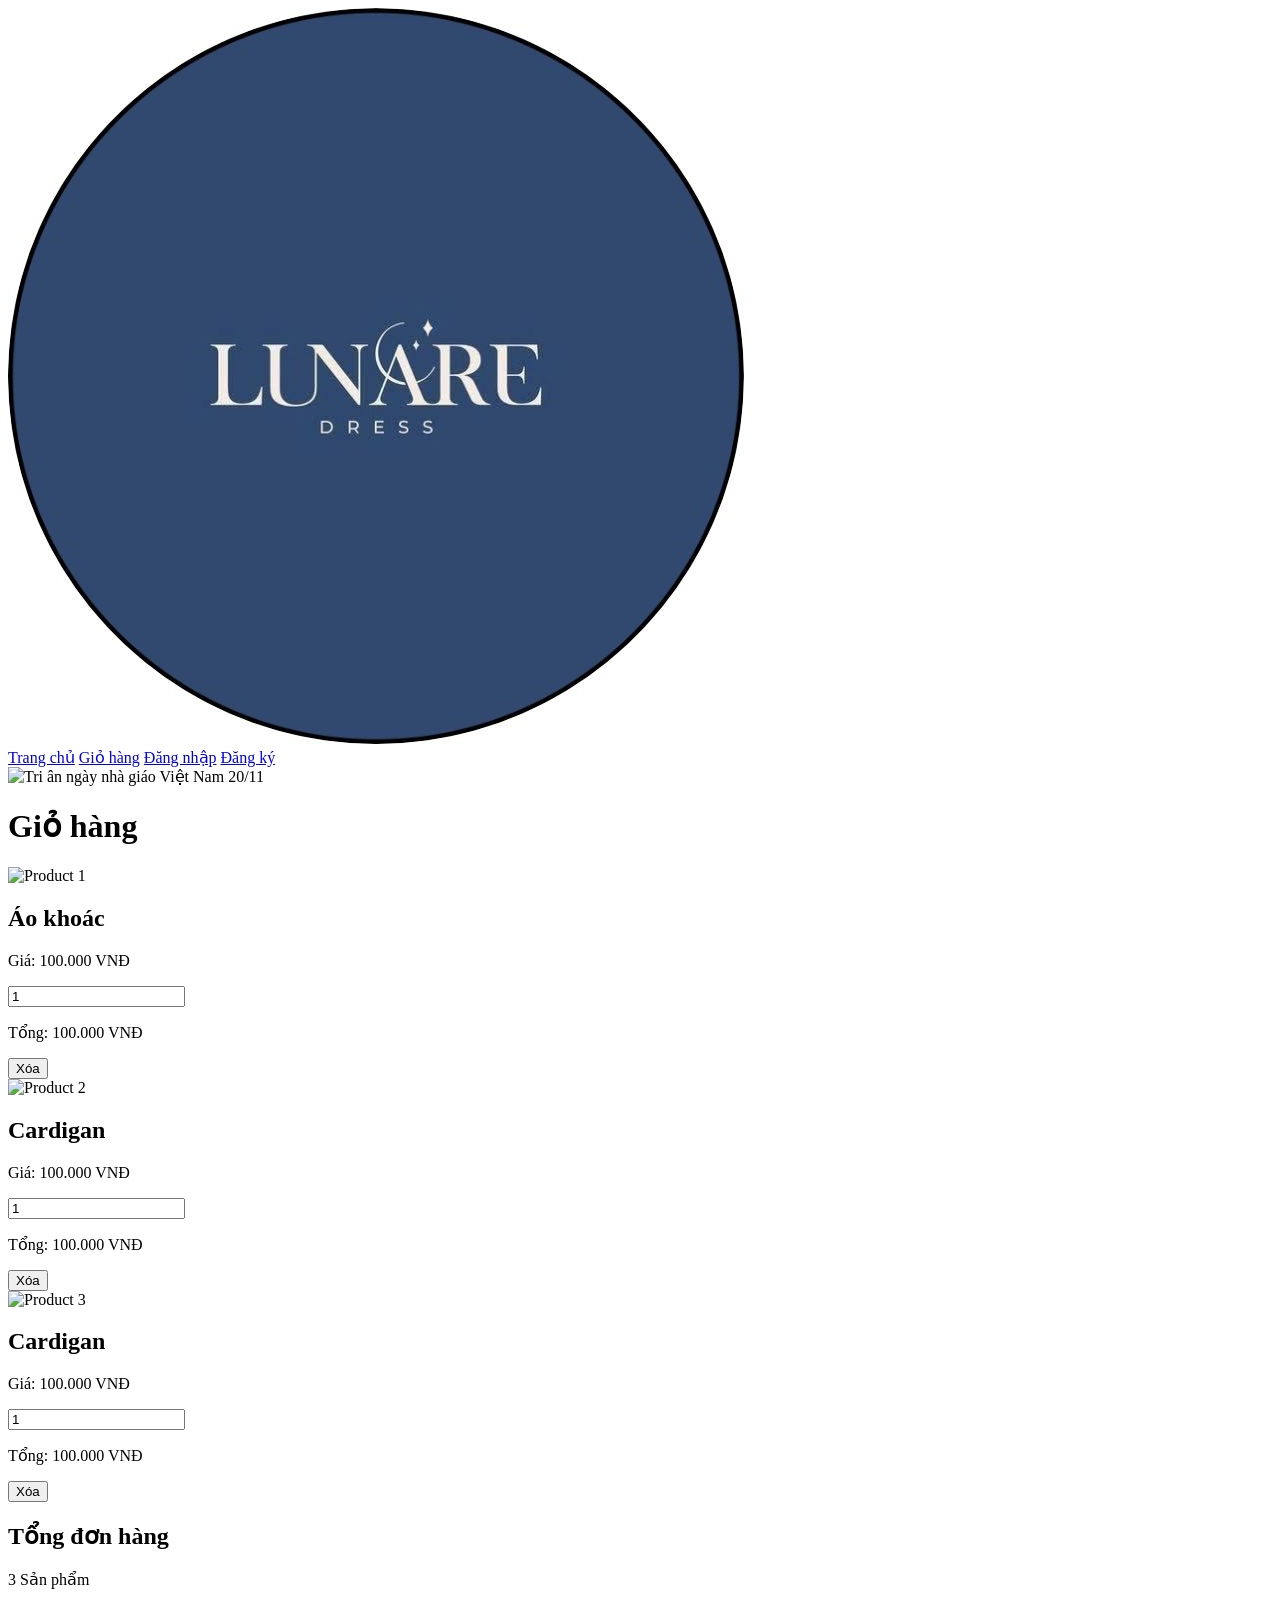
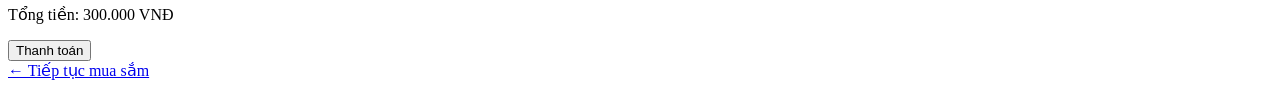
==== cart.html @ 4fadccc2 "Add files via upload" ====
<!DOCTYPE html>
<html lang="en">
<head>
    <meta charset="UTF-8">
    <meta name="viewport" content="width=device-width, initial-scale=1.0">
    <title>Giỏ hàng</title>
    <link rel="stylesheet" href="css/cart_style.css">
</head>
<body>
    <header class = "navbar">
        <div class = "logo">
            <a href="index.html">
                <img src="images/logo.jpg">
            </a>
        </div>

        <nav>
            <a href = "index.html">Trang chủ</a>
            <a href = "cart.html">Giỏ hàng</a>
            <a href = "login.html">Đăng nhập</a>
            <a href="register.html">Đăng ký</a>
        </nav>
    </header>

    <div class="banner">
        <img src="images/banner.jpg" alt="Tri ân ngày nhà giáo Việt Nam 20/11">
    </div>


    <main class = "cart-container">
        <h1>Giỏ hàng</h1>
        <div class = "cart-wrapper">
            <div class = "cart-item">
                <img src = "images/product1.jpg" alt = "Product 1">
                <div class = "item-details">
                    <div class = "item-header">
                        <h2>Áo khoác</h2>
                        <p>Giá: 100.000 VNĐ</p>
                    </div>
                    
                    <div class = "quantity-box">
                        <input type = "number" id = "quantity1" min = "1" value = "1">
                    </div>
                    
                    <div class = "item-footer">
                        <p>Tổng: 100.000 VNĐ</p>
                        <button class = "delete-button">Xóa</button>
                    </div>

                </div>
            </div>

            <div class = "cart-item">
                <img src = "images/product2.jpg" alt = "Product 2">
                <div class = "item-details">
                    <div class = "item-header">
                        <h2>Cardigan</h2>
                        <p>Giá: 100.000 VNĐ</p>
                    </div>

                    <div class = "quantity-box">
                        <input type = "number" id = "quantity2" min = "1" value = "1">
                    </div>

                    <div class = "item-footer">
                        <p>Tổng: 100.000 VNĐ</p>
                        <button class = "delete-button">Xóa</button>
                    </div>
                </div>
            </div>

            <div class = "cart-item">
                <img src = "images/product3.jpg" alt = "Product 3">
                <div class = "item-details">
                    <div class = "item-header">
                        <h2>Cardigan</h2>
                        <p>Giá: 100.000 VNĐ</p>
                    </div>
                    
                    <div class = "quantity-box">
                        <input type = "number" id = "quantity3" min = "1" value = "1">
                    </div>
                    
                    <div class = "item-footer">
                        <p>Tổng: 100.000 VNĐ</p>
                        <button class = "delete-button">Xóa</button>
                    </div>

                </div>
            </div>

        </div>

        

        <div class = "cart-summary">
            <div class = "summary-box">
                <div class = "summary-header">
                    <h2>Tổng đơn hàng</h2>
                    <p>3 Sản phẩm</p>
                </div>

                <div class = "summary-footer">
                    <p>Tổng tiền: 300.000 VNĐ</p>
                    <button class = "checkout-button">Thanh toán</button>
                </div>

            </div>
        </div>
        
        <div class="cart-actions">
                <a href="index.html" class="continue-shopping">← Tiếp tục mua sắm</a>
        </div>

        
    </main>
</body>
</html>
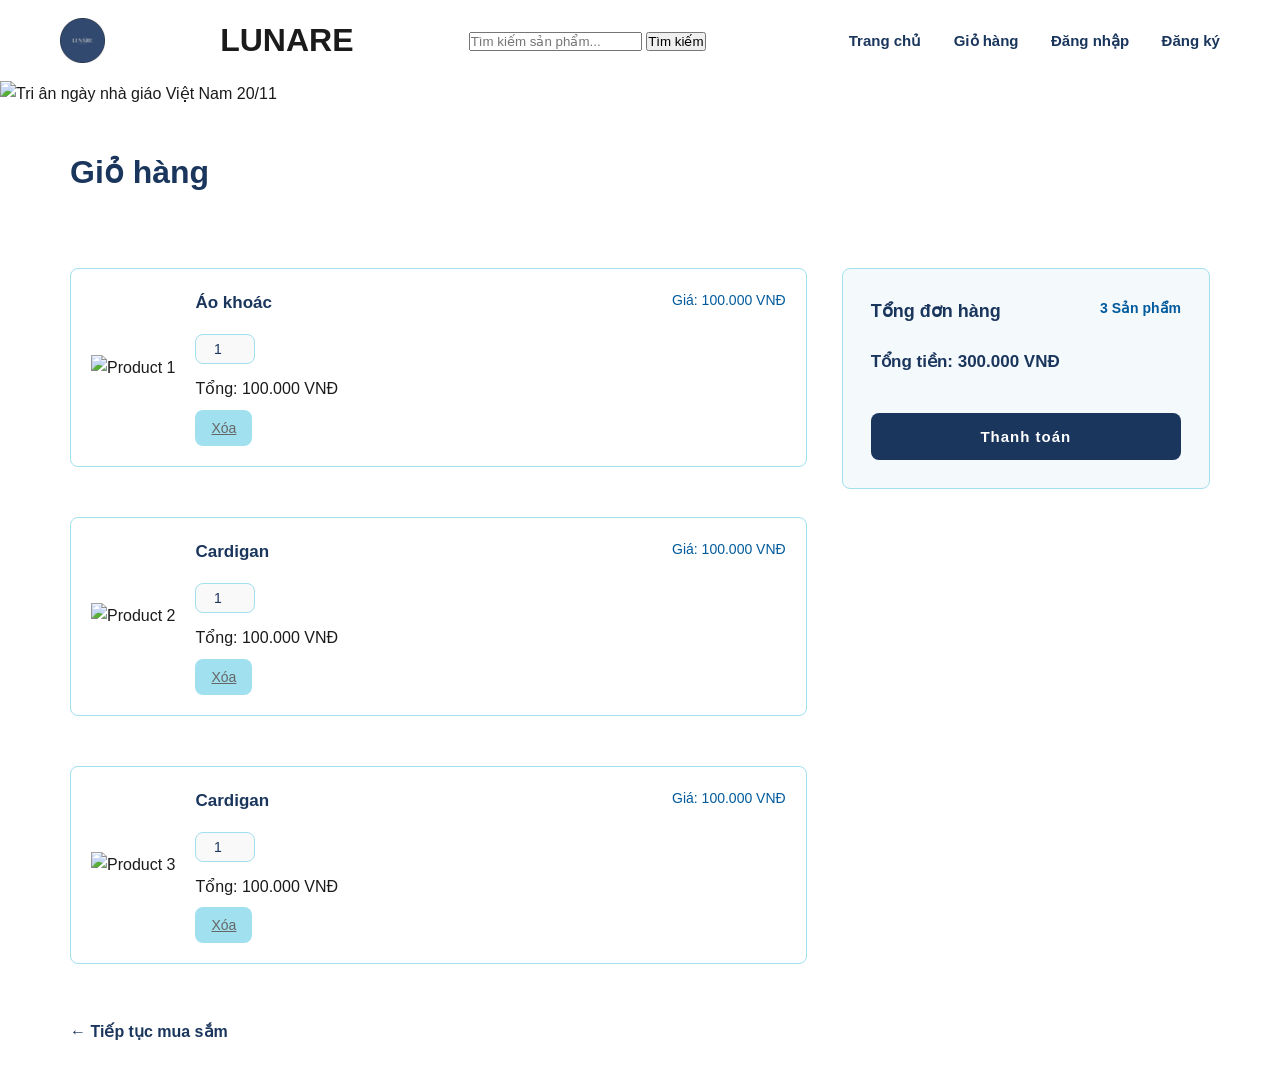
==== commit df8aeb31: "Add files via upload" ====
--- a/cart.html
+++ b/cart.html
@@ -12,6 +12,15 @@
             <a href="index.html">
                 <img src="images/logo.jpg">
             </a>
+        </div>
+
+        <div class = "Shopname">
+            <h1>LUNARE</h1>
+        </div>
+
+        <div class = "search-bar">
+            <input type = "text" placeholder = "Tìm kiếm sản phẩm...">
+            <button type = "submit">Tìm kiếm</button>
         </div>
 
         <nav>
--- a/css/cart_style.css
+++ b/css/cart_style.css
@@ -0,0 +1,261 @@
+:root{
+    --color-primary: #1B365D;
+    --color-secondary:#005A9C;
+    --color-third:#60C1E5;
+    --color-fourth:#A0E0EF;
+    --color-success:#1B365D;
+}
+
+* {
+    box-sizing: border-box;
+    margin: 0;
+    padding: 0;
+    font-family: 'Roboto', sans-serif;
+}
+
+body {
+    background-color: white;
+    color: #1b1b1b;
+    line-height: 1.6;
+}
+
+.navbar {
+    display: flex;
+    justify-content: space-between;
+    align-items: center;
+    padding: 15px 60px;
+}
+
+.logo img {
+    height: 45px;
+    width: auto;
+    border-radius: 8px;
+    display: block;
+}
+
+
+nav a {
+    text-decoration: none;
+    color: var(--color-primary);
+    margin-left: 28px;
+    font-size: 15px;
+    font-weight: 600;
+    transition: color 0.2s ease;
+}
+
+nav a:hover {
+    color: var(--color-secondary);
+    text-decoration: underline;
+    text-underline-offset: 6px;
+}
+
+
+.banner {
+    width: 100%;
+    max-height: 360px;
+    overflow: hidden;
+}
+
+.banner img {
+    width: 100%;
+    height: auto;
+    display: block;
+    object-fit: cover;
+}
+
+.cart-container {
+    max-width: 1180px;
+    margin: 40px auto;
+    padding: 0 20px;
+    display: grid;
+    grid-template-columns: 2fr 1fr;
+    gap: 35px;
+    align-items: start;
+}
+
+.cart-container h1 {
+    grid-column: 1 / -1;
+    font-size: 32px;
+    font-weight: 600;
+    color: var(--color-primary);
+    margin-bottom: 35px;
+}
+
+.cart-wrapper {
+    display: flex;
+    flex-direction: column;
+    gap: 50px;
+}
+
+
+.cart-item {
+    display: flex;
+    align-items: center;
+    gap: 20px;
+    padding: 20px;
+    border: 1px solid var(--color-fourth);
+    border-radius: 8px; 
+    transition: border-color 0.2s, box-shadow 0.2s;
+}
+
+.cart-item:hover {
+    border-color: var(--color-secondary);
+    box-shadow: 0 4px 8px rgba(0, 0, 0, 0.1);
+}
+
+.product-img {
+    width: 140px;
+    height: 175px;
+    object-fit: cover;
+    border-radius: 8px;
+}
+
+.item-details {
+    flex: 1;
+    flex-direction: column;
+    justify-content: space-between;
+}
+
+.item-header {
+    display: flex;
+    justify-content: space-between;
+    align-items: flex-start;
+    gap: 15px;
+}
+
+.item-header h2 {
+    font-size: 17px;
+    font-weight: 600;
+    color: var(--color-primary);
+    margin-bottom: 6px;
+} 
+
+.item-header p {
+    font-size: 14px;
+    color: var(--color-secondary);
+}
+
+.quantity-box {
+    display: flex;
+    align-items: center;
+    gap: 10px;
+    margin: 12px 0;
+}
+ 
+.quantity-box input {
+    width: 60px;
+    padding: 6px 10px;
+    border: 1px solid var(--color-fourth);
+    border-radius: 8px;
+    background-color: #f9f9f9;
+    font-size: 14px;
+    font-weight: 500;
+    color: var(--color-primary);
+    text-align: center;
+    outline: none;
+    transition: border-color 0.2s, background-color 0.2s;
+     
+}
+
+.quantity-box input:focus {
+    border-color: var(--color-secondary);
+    background-color: #ffffff;
+}
+
+.item-footer {
+    display: flex;
+    flex-direction: column;
+    gap: 8px;
+}
+
+.delete-button {
+    background: var(--color-fourth);
+    border-radius: 8px;
+    padding: 6px 12px;
+    border: 4px solid transparent;
+    text-decoration: underline;
+    color: #666;
+    font-size: 14px;
+    cursor: pointer;
+    width: fit-content;
+}
+
+.delete-button:hover {
+    color: var(--color-secondary);
+}
+
+.cart-actions {
+    margin-top: 20px;
+}
+
+.continue-shopping {
+    color: var(--color-primary);
+    text-decoration: none;
+    font-weight: bold;
+}
+
+.item-subtotal {
+    font-size: 14px;
+    color: #333;
+}
+
+.item-subtotal strong {
+    color: var(--color-primary);
+}
+
+.cart-summary {
+    width: 100%;
+}
+.summary-box {
+    background-color: #f4f9fc;
+    border: 1px solid var(--color-fourth);
+    padding: 28px;
+    border-radius: 8px;
+}
+
+.summary-header {
+    display: flex;
+    justify-content: space-between;
+    font-weight: 700;
+    font-size: 17px;
+    color: var(--color-primary);
+    margin-bottom: 22px;
+}
+
+.summary-header h2 {
+    font-size: 18px;
+    font-weight: 700;
+    color: var(--color-primary);
+}
+
+.summary-header p {
+    font-size: 14px;
+    font-weight: 600;
+    color: var(--color-secondary);
+}
+
+.summary-footer p {
+    font-size: 17px;
+    font-weight: 700;
+    color: var(--color-primary);
+    margin-bottom: 18px;
+}
+
+.checkout-button {
+    width: 100%;
+    padding: 15px;
+    background-color: var(--color-primary);
+    color: #ffffff;
+    border: none;
+    border-radius: 8px;
+    font-size: 15px;
+    font-weight: 700;
+    letter-spacing: 1px;
+    cursor: pointer;
+    margin-top: 20px;
+    transition: background-color 0.2s ease;
+}
+
+.checkout-button:hover {
+    background-color: var(--color-secondary);
+}
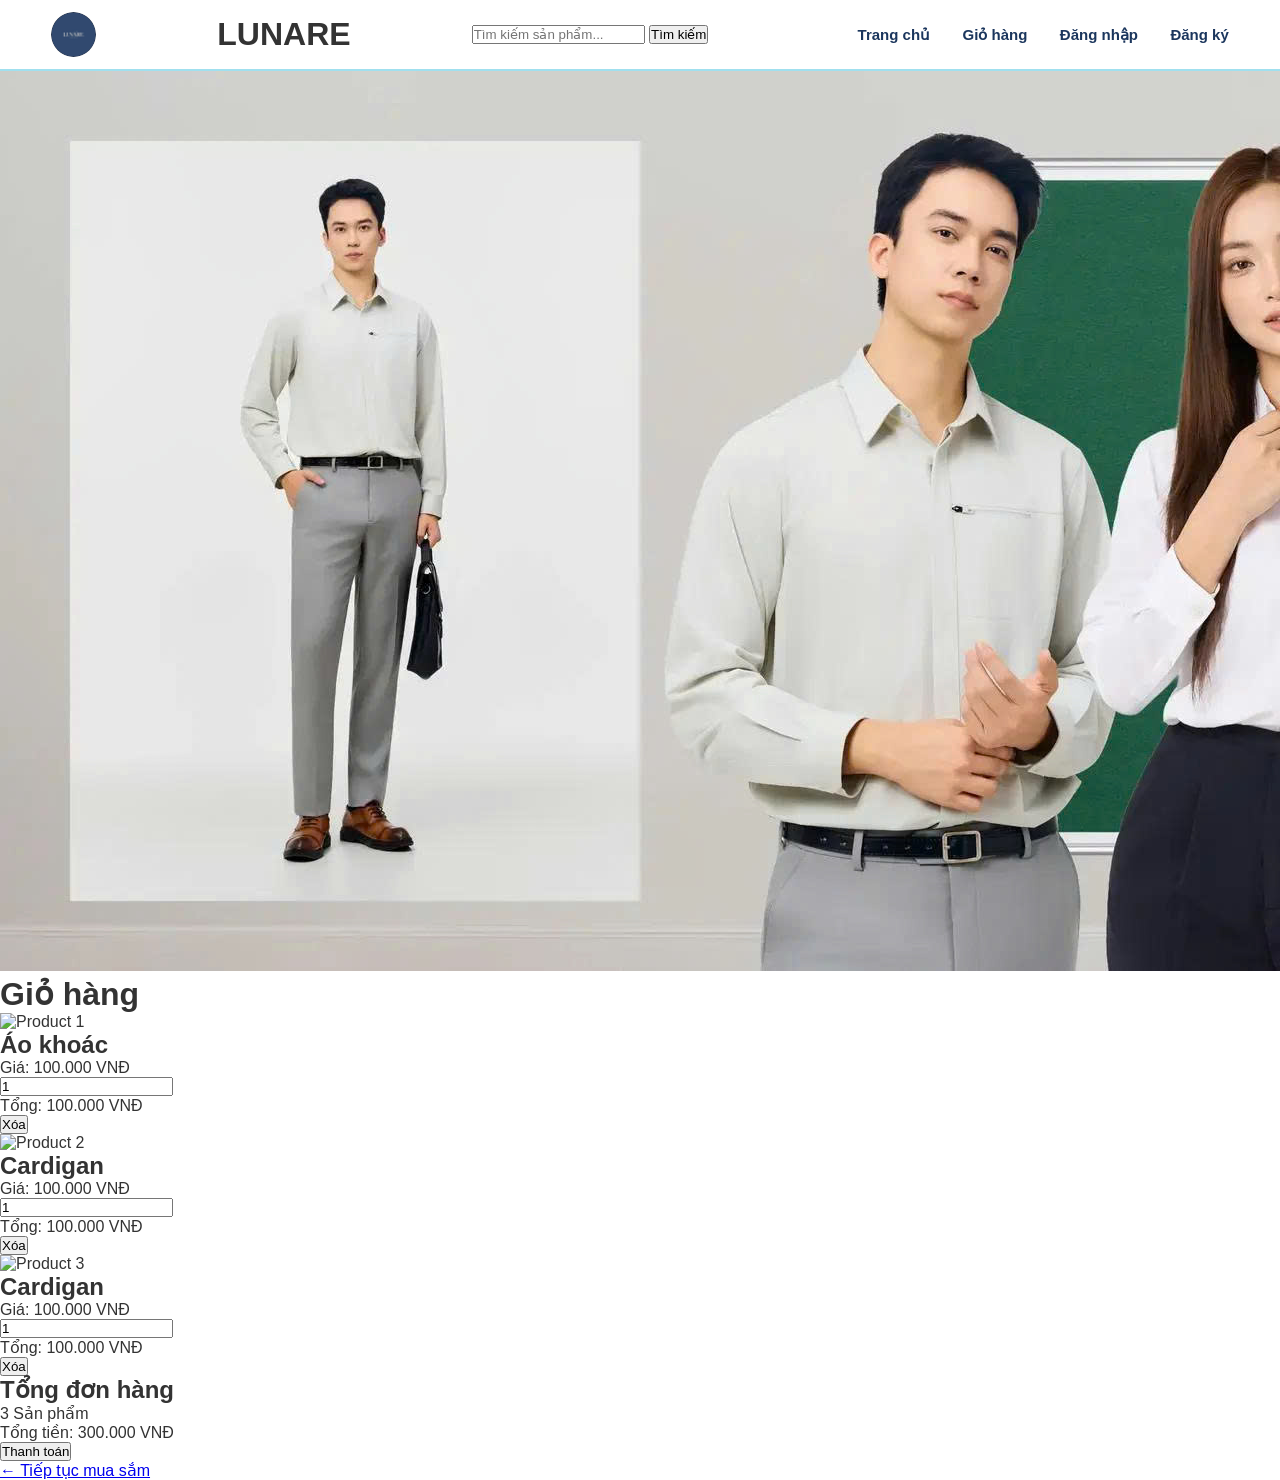
==== commit 8f759a80: "Update cart.html" ====
--- a/cart.html
+++ b/cart.html
@@ -4,7 +4,7 @@
     <meta charset="UTF-8">
     <meta name="viewport" content="width=device-width, initial-scale=1.0">
     <title>Giỏ hàng</title>
-    <link rel="stylesheet" href="css/cart_style.css">
+    <link rel="stylesheet" href="css/style.css">
 </head>
 <body>
     <header class = "navbar">
@@ -124,4 +124,4 @@
         
     </main>
 </body>
-</html>+</html>
--- a/css/style.css
+++ b/css/style.css
@@ -0,0 +1,169 @@
+:root {
+    --color-primary: #1B365D;
+    --color-secondary: #005A9C;
+    --color-third: #60C1E5;
+    --color-fourth: #A0E0EF;
+    --color-bg-light: #F4FAFC;
+}
+
+* {
+    box-sizing: border-box;
+    margin: 0;
+    padding: 0;
+    font-family: 'Roboto', sans-serif;
+}
+
+body {
+    background-color: #ffffff;
+    color: #333;
+}
+
+.navbar {
+    display: flex;
+    justify-content: space-between;
+    align-items: center;
+    padding: 12px 4%;
+    border-bottom: 2px solid var(--color-fourth);
+    background-color: #ffffff;
+    position: sticky;
+    top: 0;
+    z-index: 100;
+}
+
+.logo img {
+    height: 45px;
+    width: auto;
+    display: block;
+    border-radius: 50%;
+}
+nav a {
+    text-decoration: none;
+    color: var(--color-primary);
+    margin-left: 28px;
+    font-size: 15px;
+    font-weight: 600;
+    transition: color 0.2s ease;
+}
+
+.banner-wrapper {
+    width: 100%;
+    padding: 0 4%;
+    margin: 25px 0;
+}
+
+.banner {
+    width: 100%;
+    height: auto;
+    display: block;
+    border-radius: 12px;
+}
+
+.category-container {
+    display: grid;
+    grid-template-columns: repeat(8, minmax(0, 1fr));
+    gap: 12px;
+    padding: 15px;
+    margin-bottom: 10px;
+}
+
+.category-item-container {
+    background: var(--color-bg-light);
+    border: 1px solid var(--color-fourth);
+    border-radius: 10px;
+    padding: 12px 8px;
+    display: flex;
+    flex-direction: column;
+    align-items: center;
+    justify-content: center;
+    text-align: center;
+    gap: 8px;
+    cursor: pointer;
+    transition: all 0.2s ease;
+}
+
+.category-item-container:hover {
+    background: var(--color-fourth);
+    transform: translateY(-2px);
+}
+
+.category-item-img {
+    width: 48px;
+    height: 48px;
+    object-fit: cover;
+    border-radius: 6px;
+}
+
+.category-item-name {
+    color: var(--color-primary);
+    font-size: 12px;
+    font-weight: 700;
+    line-height: 1.3;
+}
+
+.all-product-container {
+    display: grid;
+    width: 100%;
+    padding: 20px 4%;
+    grid-template-columns: repeat(4, minmax(0, 1fr));
+    gap: 20px;
+}
+
+.item-product-container {
+    width: 100%;
+    display: flex;
+    flex-direction: column;
+    justify-content: space-between;
+    border: 1px solid #e5e7eb;
+    border-radius: 10px;
+    padding: 12px;
+    background-color: #ffffff;
+    transition: transform 0.2s ease, box-shadow 0.2s ease;
+}
+
+.item-product-container:hover {
+    transform: translateY(-4px);
+    box-shadow: 0 8px 20px rgba(27, 54, 93, 0.1);
+}
+
+.item-product-container img {
+    width: 100%;
+    height: 300px; /* Chiều cao đồng nhất cho mọi ảnh áo quần */
+    object-fit: cover;
+    margin-bottom: 12px;
+}
+
+.add-to-cart-button {
+    background-color: var(--color-secondary);
+    color: white;
+    border: none;
+    padding: 8px 12px;
+    border-radius: 6px;
+    cursor: pointer;
+    font-size: 14px;
+    font-weight: 600;
+    transition: background-color 0.2s ease;
+}
+
+.bo-goc {
+    border-radius: 8px;
+}
+
+.product-name {
+    font-size: 16px;
+    font-weight: 600;
+    color: var(--color-primary);
+    margin-bottom: 6px;
+}
+
+.product-price {
+    font-size: 15px;
+    font-weight: 700;
+    color: var(--color-secondary);
+}
+.footer{
+    background-color: var(--color-primary);
+    color: white;
+    padding: 10px;
+    display: grid;
+    place-items: center;
+}
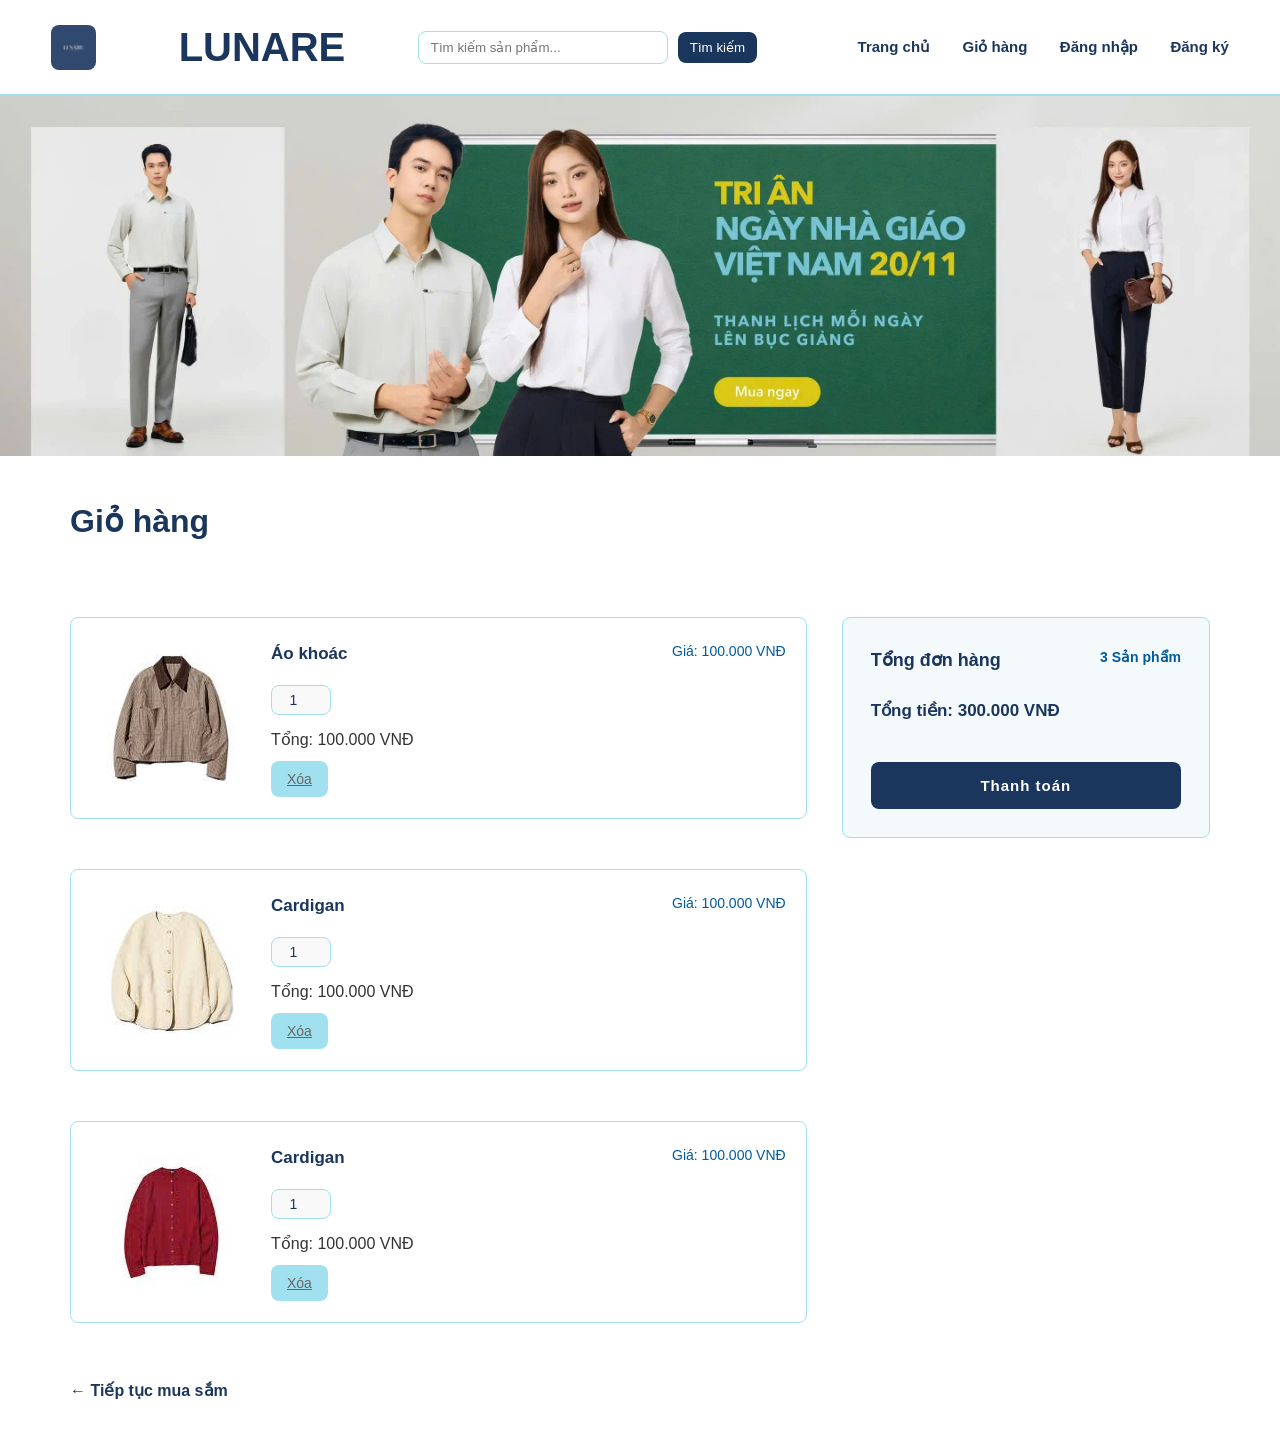
==== commit efa4fffc: "Add files via upload" ====
--- a/cart.html
+++ b/cart.html
@@ -14,7 +14,7 @@
             </a>
         </div>
 
-        <div class = "Shopname">
+         <div class = "TenShop">
             <h1>LUNARE</h1>
         </div>
 
@@ -124,4 +124,4 @@
         
     </main>
 </body>
-</html>
+</html>
--- a/css/style.css
+++ b/css/style.css
@@ -3,6 +3,7 @@
     --color-secondary: #005A9C;
     --color-third: #60C1E5;
     --color-fourth: #A0E0EF;
+    --color-success: #1B365D;
     --color-bg-light: #F4FAFC;
 }
 
@@ -13,18 +14,23 @@
     font-family: 'Roboto', sans-serif;
 }
 
+
+
 body {
-    background-color: #ffffff;
+    background-color: white;
     color: #333;
-}
+    line-height: 1.6;
+}
+
+
 
 .navbar {
     display: flex;
     justify-content: space-between;
     align-items: center;
-    padding: 12px 4%;
+    padding: 15px 4%;
     border-bottom: 2px solid var(--color-fourth);
-    background-color: #ffffff;
+    background-color: white;
     position: sticky;
     top: 0;
     z-index: 100;
@@ -33,9 +39,17 @@
 .logo img {
     height: 45px;
     width: auto;
+    border-radius: 8px;
     display: block;
-    border-radius: 50%;
-}
+}
+
+.TenShop {
+    font-size: 20px;
+    font-weight: bold;
+    color: var(--color-primary);
+    margin-left: 10px;
+}
+
 nav a {
     text-decoration: none;
     color: var(--color-primary);
@@ -45,18 +59,71 @@
     transition: color 0.2s ease;
 }
 
+
+
+
+.search-bar {
+    display: flex;
+    align-items: center;
+    gap: 10px;
+}
+
+.search-bar input {
+    padding: 8px 12px;
+    border: 1px solid var(--color-fourth);
+    border-radius: 8px;
+    outline: none;
+    width: 250px;
+    transition: border-color 0.2s ease;
+}
+
+.search-bar input:focus {
+    border-color: var(--color-secondary);
+}
+
+.search-bar button {
+    padding: 8px 12px;
+    background-color: var(--color-primary);
+    color: white;
+    border: none;
+    border-radius: 8px;
+    cursor: pointer;
+    transition: background-color 0.2s ease;
+}
+
+.search-bar button:hover {
+    background-color: var(--color-secondary);
+}
+
+
+
+.banner {
+    width: 100%;
+    max-height: 360px;
+    overflow: hidden;
+}
+
+.banner img {
+    width: 100%;
+    height: auto;
+    display: block;
+    object-fit: cover;
+}
+
 .banner-wrapper {
     width: 100%;
     padding: 0 4%;
     margin: 25px 0;
 }
 
-.banner {
+.banner-wrapper .banner {
     width: 100%;
     height: auto;
     display: block;
     border-radius: 12px;
 }
+
+
 
 .category-container {
     display: grid;
@@ -100,6 +167,8 @@
     line-height: 1.3;
 }
 
+
+
 .all-product-container {
     display: grid;
     width: 100%;
@@ -116,7 +185,7 @@
     border: 1px solid #e5e7eb;
     border-radius: 10px;
     padding: 12px;
-    background-color: #ffffff;
+    background-color: white;
     transition: transform 0.2s ease, box-shadow 0.2s ease;
 }
 
@@ -127,9 +196,22 @@
 
 .item-product-container img {
     width: 100%;
-    height: 300px; /* Chiều cao đồng nhất cho mọi ảnh áo quần */
+    height: 300px;
     object-fit: cover;
     margin-bottom: 12px;
+}
+
+.product-name {
+    font-size: 16px;
+    font-weight: 600;
+    color: var(--color-primary);
+    margin-bottom: 6px;
+}
+
+.product-price {
+    font-size: 15px;
+    font-weight: 700;
+    color: var(--color-secondary);
 }
 
 .add-to-cart-button {
@@ -148,22 +230,300 @@
     border-radius: 8px;
 }
 
-.product-name {
-    font-size: 16px;
+
+
+.cart-container {
+    max-width: 1180px;
+    margin: 40px auto;
+    padding: 0 20px;
+    display: grid;
+    grid-template-columns: 2fr 1fr;
+    gap: 35px;
+    align-items: start;
+}
+
+.cart-container h1 {
+    grid-column: 1 / -1;
+    font-size: 32px;
     font-weight: 600;
     color: var(--color-primary);
+    margin-bottom: 35px;
+}
+
+.cart-wrapper {
+    display: flex;
+    flex-direction: column;
+    gap: 50px;
+}
+
+.cart-item {
+    display: flex;
+    align-items: center;
+    gap: 20px;
+    padding: 20px;
+    border: 1px solid var(--color-fourth);
+    border-radius: 8px;
+    transition: border-color 0.2s, box-shadow 0.2s;
+}
+
+.cart-item:hover {
+    border-color: var(--color-secondary);
+    box-shadow: 0 4px 8px rgba(0, 0, 0, 0.1);
+}
+
+.product-img {
+    width: 140px;
+    height: 175px;
+    object-fit: cover;
+    border-radius: 8px;
+}
+
+.item-details {
+    flex: 1;
+    display: flex;
+    flex-direction: column;
+    justify-content: space-between;
+}
+
+.item-header {
+    display: flex;
+    justify-content: space-between;
+    align-items: flex-start;
+    gap: 15px;
+}
+
+.item-header h2 {
+    font-size: 17px;
+    font-weight: 600;
+    color: var(--color-primary);
     margin-bottom: 6px;
 }
 
-.product-price {
+.item-header p {
+    font-size: 14px;
+    color: var(--color-secondary);
+}
+
+.quantity-box {
+    display: flex;
+    align-items: center;
+    gap: 10px;
+    margin: 12px 0;
+}
+
+.quantity-box input {
+    width: 60px;
+    padding: 6px 10px;
+    border: 1px solid var(--color-fourth);
+    border-radius: 8px;
+    background-color: #f9f9f9;
+    font-size: 14px;
+    font-weight: 500;
+    color: var(--color-primary);
+    text-align: center;
+    outline: none;
+    transition: border-color 0.2s, background-color 0.2s;
+}
+
+.quantity-box input:focus {
+    border-color: var(--color-secondary);
+    background-color: white;
+}
+
+.item-footer {
+    display: flex;
+    flex-direction: column;
+    gap: 8px;
+}
+
+.delete-button {
+    background: var(--color-fourth);
+    border-radius: 8px;
+    padding: 6px 12px;
+    border: 4px solid transparent;
+    text-decoration: underline;
+    color: #666;
+    font-size: 14px;
+    cursor: pointer;
+    width: fit-content;
+}
+
+.delete-button:hover {
+    color: var(--color-secondary);
+}
+
+.cart-actions {
+    margin-top: 20px;
+}
+
+.continue-shopping {
+    color: var(--color-primary);
+    text-decoration: none;
+    font-weight: bold;
+}
+
+.item-subtotal {
+    font-size: 14px;
+    color: #333;
+}
+
+.item-subtotal strong {
+    color: var(--color-primary);
+}
+
+
+
+.cart-summary {
+    width: 100%;
+}
+
+.summary-box {
+    background-color: #f4f9fc;
+    border: 1px solid var(--color-fourth);
+    padding: 28px;
+    border-radius: 8px;
+}
+
+.summary-header {
+    display: flex;
+    justify-content: space-between;
+    font-weight: 700;
+    font-size: 17px;
+    color: var(--color-primary);
+    margin-bottom: 22px;
+}
+
+.summary-header h2 {
+    font-size: 18px;
+    font-weight: 700;
+    color: var(--color-primary);
+}
+
+.summary-header p {
+    font-size: 14px;
+    font-weight: 600;
+    color: var(--color-secondary);
+}
+
+.summary-footer p {
+    font-size: 17px;
+    font-weight: 700;
+    color: var(--color-primary);
+    margin-bottom: 18px;
+}
+
+.checkout-button {
+    width: 100%;
+    padding: 15px;
+    background-color: var(--color-primary);
+    color: white;
+    border: none;
+    border-radius: 8px;
     font-size: 15px;
     font-weight: 700;
-    color: var(--color-secondary);
-}
-.footer{
+    letter-spacing: 1px;
+    cursor: pointer;
+    margin-top: 20px;
+    transition: background-color 0.2s ease;
+}
+
+.checkout-button:hover {
+    background-color: var(--color-secondary);
+}
+
+
+
+.login-container {
+    display: grid;
+    grid-template-columns: 1fr 1fr;
+    min-height: 100vh;
+    align-items: center;
+}
+
+.image-container {
+    display: grid;
+    place-items: center;
+    padding: 30px;
+}
+
+.login-image,
+.register-image {
+    width: 500px;
+    max-width: 100%;
+    border-radius: 15px;
+}
+
+.login-form-container,
+.register-form-container {
+    display: grid;
+    place-items: center;
+    padding: 40px;
+}
+
+.login-title,
+.register-title {
+    color: var(--color-third);
+    text-align: center;
+}
+
+.login-form,
+.register-form {
+    width: 400px;
+    max-width: 100%;
+    background: var(--color-secondary);
+    padding: 30px;
+    border-radius: 15px;
+    border: 1px solid var(--color-fourth);
+}
+
+.input-container {
+    display: grid;
+    margin-bottom: 15px;
+    color: var(--color-fourth);
+}
+
+.login-input,
+.register-input {
+    width: 100%;
+    padding: 12px;
+    box-sizing: border-box;
+    border: 1px solid var(--color-fourth);
+    border-radius: 5px;
+}
+
+.button-container {
+    margin-top: 15px;
+    text-align: center;
+}
+
+
+.login-button {
+    width: 100%;
+    padding: 12px;
+    background: var(--color-third);
+    color: white;
+    border: none;
+    border-radius: 5px;
+    cursor: pointer;
+}
+
+
+.register-button {
+    width: 100%;
+    padding: 12px;
+    background: var(--color-secondary);
+    color: var(--color-fourth);
+    border: 2px solid var(--color-third);
+    border-radius: 5px;
+    cursor: pointer;
+}
+
+
+
+.footer {
     background-color: var(--color-primary);
     color: white;
     padding: 10px;
     display: grid;
     place-items: center;
-}+}
